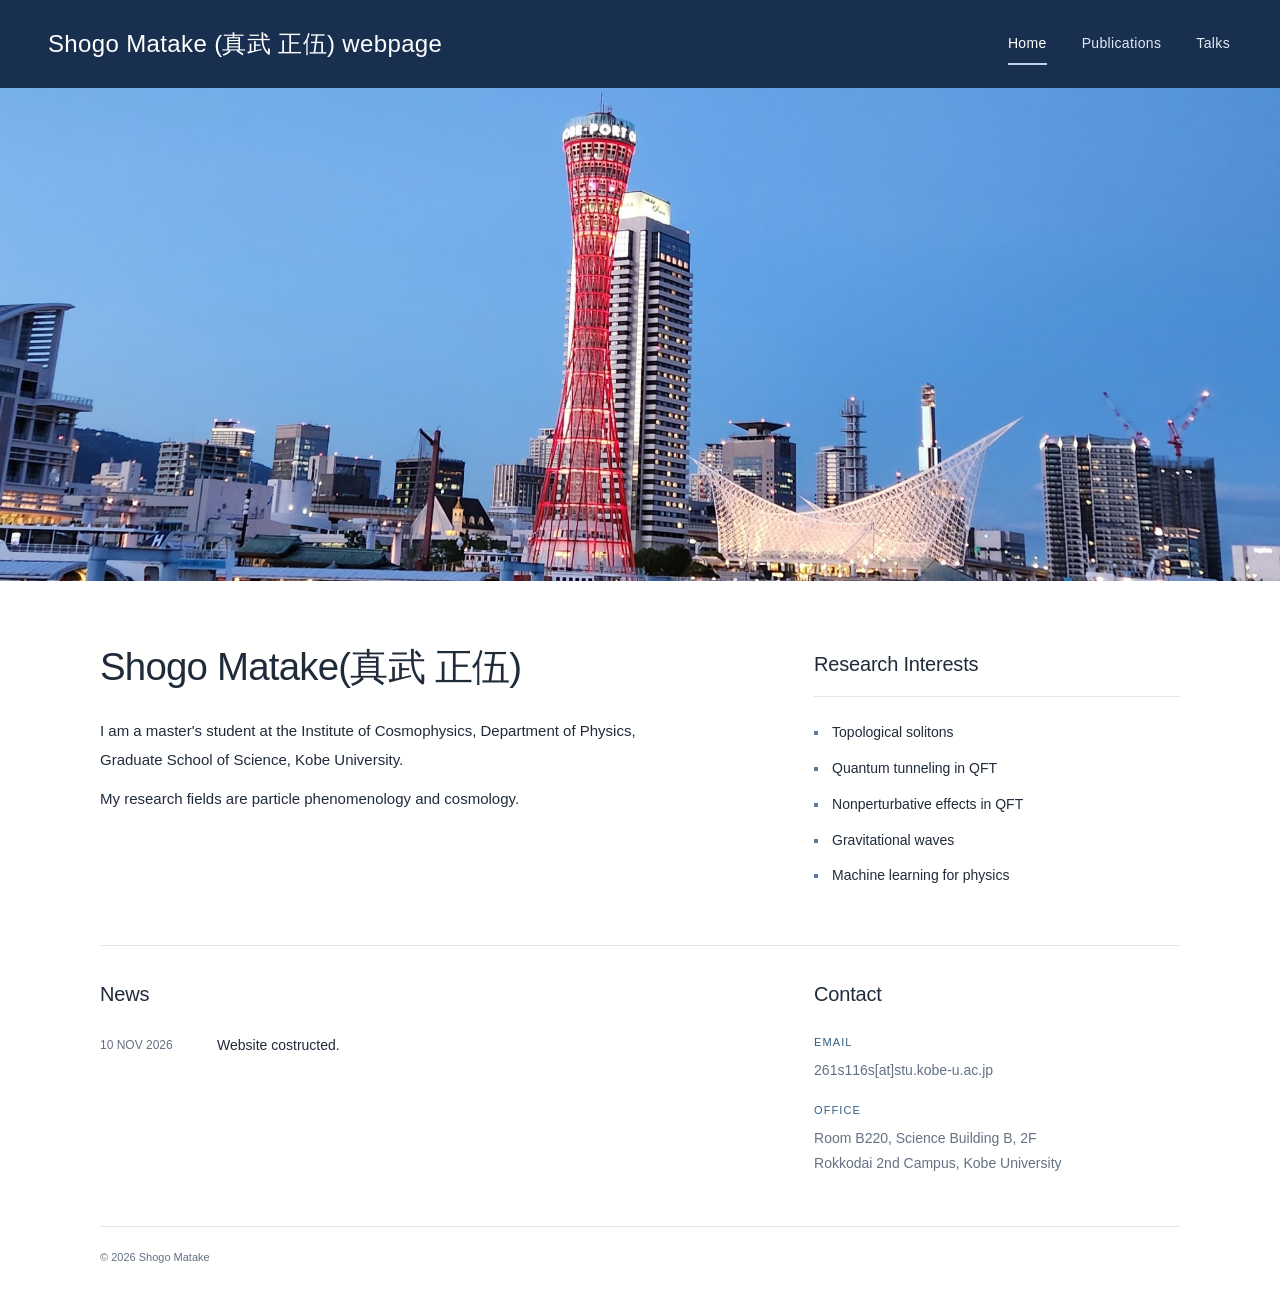
==== shogo_matake_homepage_final/index.html @ 948c3097 "Add website files" ====
<!doctype html>
<html lang="en">
<head>
  <meta charset="utf-8">
  <meta name="viewport" content="width=device-width, initial-scale=1">
  <meta name="description" content="Shogo Matake (真武正伍), master's student at Kobe University. Research in particle phenomenology and cosmology.">
  <meta name="theme-color" content="#192f50">
  <title>Home | Shogo Matake</title>
  <link rel="stylesheet" href="assets/css/style.css">
</head>
<body id="top">
  <a class="skip-link" href="#main">Skip to content</a>
  <header class="site-header">
    <div class="header-inner">
      <a class="site-title" href="index.html" aria-label="Shogo Matake homepage">
        Shogo Matake <span lang="ja">(真武 正伍)</span> <span class="homepage">webpage</span>
      </a>
      <button class="menu-button" type="button" aria-controls="main-nav" aria-expanded="true">Menu</button>
      <nav class="main-nav" id="main-nav" aria-label="Main navigation">
        <a href="index.html" aria-current="page">Home</a>
        <a href="publication.html">Publications</a>
        <a href="talk.html">Talks</a>
      </nav>
    </div>
  </header>
  <!-- Page photo: edit the image in assets/images to replace it. -->
  <figure class="hero">
    <img src="assets/images/home-port-tower.jpg" alt="Kobe Port Tower and the waterfront at dusk" width="2048" height="789" fetchpriority="high">
  </figure>
  <main class="content" id="main">
    <div class="intro-grid">
      <section aria-labelledby="name">
        <h1 id="name">Shogo Matake<span class="name-inline" lang="ja">(真武 正伍)</span></h1>
        <p class="intro-copy">I am a master's student at the Institute of Cosmophysics, Department of Physics, Graduate School of Science, Kobe University.</p>
        <p class="intro-copy">My research fields are particle phenomenology and cosmology.</p>
      </section>
      <section class="research" aria-labelledby="research-heading">
        <h2 id="research-heading">Research Interests</h2>
        <ul>
          <li>Topological solitons</li>
          <li>Quantum tunneling in QFT</li>
          <li>Nonperturbative effects in QFT</li>
          <li>Gravitational waves</li>
          <li>Machine learning for physics</li>
        </ul>
      </section>
    </div>
    <div class="details-grid">
      <section aria-labelledby="news-heading">
        <h2 id="news-heading">News</h2>
        <div class="news-item"><time datetime="2026-11-10">10 NOV 2026</time><p>Website costructed.</p></div>
      </section>
      <section class="contact" aria-labelledby="contact-heading">
        <h2 id="contact-heading">Contact</h2>
        <p class="label">EMAIL</p>
        <p>261s116s[at]stu.kobe-u.ac.jp</p>
        <p class="label office-label">OFFICE</p>
        <p>Room B220, Science Building B, 2F<br>Rokkodai 2nd Campus, Kobe University</p>
      </section>
    </div>
  </main>
  <footer class="site-footer">
    <p>© 2026 Shogo Matake</p>
  </footer>
  <script src="assets/js/main.js" defer></script>
</body>
</html>
---- shogo_matake_homepage_final/assets/css/style.css ----
/* Main colors and page width can be changed here. */ :root {
  --navy: #192f50;
  --ink: #202b3a;
  --muted: #647184;
  --blue: #365d88;
  --line: #e1e6ec;
  --width: 1080px;
}

*, *::before, *::after {
  box-sizing: border-box;
}

html {
  scroll-behavior: smooth;
}

body {
  margin: 0;
  background: #fff;
  color: var(--ink);
  font: 16px/1.8 -apple-system, BlinkMacSystemFont, "Segoe UI", "Hiragino Kaku Gothic ProN", "Yu Gothic", Meiryo, sans-serif;
  -webkit-font-smoothing: antialiased;
}

a {
  color: var(--blue);
  text-decoration: none;
}

a:hover {
  text-decoration: underline;
  text-underline-offset: 5px;
}

button {
  font: inherit;
}

a:focus-visible, button:focus-visible {
  outline: 3px solid #7da5ce;
  outline-offset: 6px;
}

.skip-link {
  position: fixed;
  z-index: 10;
  top: -80px;
  left: 20px;
  padding: 10px 18px;
  color: var(--navy);
  background: white;
}

.skip-link:focus {
  top: 12px;
}

.site-header {
  background: var(--navy);
  color: white;
}

.header-inner {
  min-height: 88px;
  padding: 0 48px;
  max-width: 1600px;
  margin: auto;
  display: flex;
  justify-content: space-between;
  align-items: center;
  gap: 32px;
}

.site-title {
  color: #fff;
  font-size: 24px;
  font-weight: 500;
  letter-spacing: .015em;
  line-height: 1.45;
}

.site-title:hover {
  text-decoration: none;
}

.site-title .japanese {
  font-size: .87em;
  font-weight: 400;
}

.site-title .homepage {
  font-weight: 400;
}

.main-nav {
  display: flex;
  align-items: center;
  gap: 31px;
  flex-shrink: 0;
}

.main-nav a {
  display: flex;
  align-items: center;
  min-height: 88px;
  padding: 0 2px;
  position: relative;
  color: #e3e9f3;
  font-size: 14px;
  letter-spacing: .025em;
}

.main-nav a::after {
  content: "";
  position: absolute;
  height: 2px;
  left: 2px;
  right: 2px;
  bottom: 23px;
  background: #c1d4ec;
  transform: scaleX(0);
  transition: transform .18s ease;
}

.main-nav a:hover, .main-nav a[aria-current="page"] {
  color: #fff;
  text-decoration: none;
}

.main-nav a:hover::after, .main-nav a[aria-current="page"]::after {
  transform: scaleX(1);
}

.menu-button {
  display: none;
  background: transparent;
  color: #fff;
  border: 1px solid #7e8ca3;
  border-radius: 4px;
  padding: 6px 12px;
  font-size: 14px;
  cursor: pointer;
}

.hero {
  margin: 0;
  width: 100%;
  background: #85b2df;
}

/* Display the supplied crop in full, at its original aspect ratio. */ .hero img {
  display: block;
  width: 100%;
  height: auto;
}

.content {
  max-width: var(--width);
  margin: 0 auto;
  padding: 61px 0 0;
}

.intro-grid {
  display: grid;
  grid-template-columns: 1.7fr 1fr;
  gap: 92px;
  padding-bottom: 51px;
}

.eyebrow {
  margin: 0 0 13px;
  font-size: 11px;
  font-weight: 600;
  letter-spacing: .19em;
  color: var(--blue);
}

h1 {
  font-size: clamp(31px, 3vw, 39px);
  line-height: 1.3;
  font-weight: 500;
  letter-spacing: -.02em;
  margin: 0 0 24px;
}

.name-inline {
  display: inline-block;
  font-size: inherit;
  font-weight: inherit;
}

.intro-copy {
  margin: 0;
  max-width: 590px;
  font-size: 15px;
  line-height: 1.95;
}

.intro-copy + .intro-copy {
  margin-top: 9px;
}

.profile-link {
  display: inline-flex;
  gap: 11px;
  align-items: center;
  margin-top: 22px;
  font-size: 13px;
  font-weight: 500;
}

.research {
  padding-top: 8px;
}

h2 {
  font-size: 20px;
  font-weight: 500;
  letter-spacing: -.01em;
  line-height: 1.45;
  margin: 0 0 24px;
}

.research h2 {
  padding-bottom: 17px;
  border-bottom: 1px solid var(--line);
  margin-bottom: 18px;
}

.research ul {
  margin: 0;
  padding: 0;
  list-style: none;
  font-size: 14px;
}

.research li {
  position: relative;
  padding: 6px 0 6px 18px;
  line-height: 1.7;
}

.research li::before {
  content: "";
  width: 4px;
  height: 4px;
  position: absolute;
  left: 0;
  top: 16px;
  background: #5c7a9a;
}

.details-grid {
  display: grid;
  grid-template-columns: 1.7fr 1fr;
  gap: 92px;
  padding: 34px 0 50px;
  border-top: 1px solid var(--line);
}

.news-item {
  display: grid;
  grid-template-columns: 100px 1fr;
  gap: 17px;
  font-size: 14px;
}

.news-item time {
  color: var(--muted);
  font-size: 12px;
  line-height: 2.1;
  font-variant-numeric: tabular-nums;
}

.news-item p {
  margin: 0;
}

.contact p {
  margin: 0;
  font-size: 14px;
  color: var(--muted);
}

.contact p {
  overflow-wrap: anywhere;
}

.contact .office-label {
  margin-top: 18px;
}

.contact .label {
  font-size: 11px;
  color: var(--blue);
  letter-spacing: .1em;
  margin-bottom: 5px;
}

.site-footer {
  border-top: 1px solid var(--line);
  max-width: var(--width);
  margin: 0 auto;
  padding: 21px 0 26px;
  display: flex;
  justify-content: space-between;
  align-items: center;
  flex-wrap: wrap;
  gap: 8px 24px;
  color: var(--muted);
  font-size: 11px;
}

.site-footer p {
  margin: 0;
}

.site-footer a {
  color: var(--muted);
}

@media (max-width: 1190px) {
  .content, .site-footer {
    margin-left: 48px;
    margin-right: 48px;
  }
  .header-inner {
    padding: 0 32px;
    gap: 20px;
  }
  .site-title {
    font-size: 22px;
  }
  .main-nav {
    gap: 22px;
  }
  .intro-grid, .details-grid {
    gap: 55px;
  }
}

@media (max-width: 900px) {
  .header-inner {
    flex-wrap: wrap;
    gap: 0;
    padding: 21px 30px 0;
  }
  .main-nav {
    width: 100%;
    justify-content: flex-end;
    gap: 26px;
  }
  .main-nav a {
    min-height: 54px;
  }
  .main-nav a::after {
    bottom: 11px;
  }
  .intro-grid, .details-grid {
    gap: 38px;
    grid-template-columns: 1.5fr 1fr;
  }
  .content {
    padding-top: 45px;
  }
}

@media (max-width: 640px) {
  .header-inner {
    min-height: 88px;
    padding: 19px 22px;
    justify-content: space-between;
    gap: 14px;
  }
  .site-title {
    font-size: 19px;
    max-width: calc(100% - 76px);
  }
  .site-title .homepage {
    display: block;
    font-size: 14px;
    opacity: .85;
    margin-top: 3px;
  }
  .menu-button {
    display: block;
  }
  .main-nav {
    display: flex;
    justify-content: space-between;
    gap: 8px;
    padding-top: 8px;
  }
  .main-nav.collapsed {
    display: none;
  }
  .main-nav a {
    min-height: 42px;
    font-size: 12px;
  }
  .main-nav a::after {
    bottom: 4px;
  }
  .content, .site-footer {
    margin-left: 26px;
    margin-right: 26px;
  }
  .content {
    padding-top: 38px;
  }
  .intro-grid, .details-grid {
    grid-template-columns: 1fr;
    gap: 34px;
  }
  .intro-grid {
    padding-bottom: 33px;
  }
  .intro-copy {
    font-size: 14px;
  }
  .research {
    padding-top: 0;
  }
  .research h2 {
    padding-bottom: 13px;
    margin-bottom: 12px;
  }
  h2 {
    font-size: 19px;
    margin-bottom: 18px;
  }
  .details-grid {
    padding-top: 28px;
    padding-bottom: 35px;
  }
  .site-footer {
    align-items: flex-start;
    flex-direction: column;
  }
}

@media (prefers-reduced-motion: reduce) {
  html {
    scroll-behavior: auto;
  }
  * {
    transition: none !important;
  }
}

.listing-content {
  padding-bottom: 66px;
  min-height: 330px;
}

.page-heading {
  margin-bottom: 34px;
  padding-bottom: 26px;
  border-bottom: 1px solid var(--line);
}

.page-heading h1 {
  margin: 0;
}

.publication-year {
  margin-bottom: 22px;
  color: var(--blue);
  font-size: 16px;
}

.publication-list {
  margin: 0;
  padding-left: 27px;
}

.publication-list li {
  padding-left: 10px;
}

.publication-list li::marker {
  color: var(--muted);
  font-size: 14px;
}

.publication-title {
  margin: 0 0 11px;
  max-width: 870px;
  font-size: 21px;
  line-height: 1.55;
  font-weight: 500;
}

.publication-title a {
  color: var(--ink);
}

.publication-authors {
  margin: 0 0 5px;
  font-size: 15px;
  line-height: 1.85;
}

.publication-authors strong {
  font-weight: 600;
}

.publication-venue {
  margin: 0;
  font-size: 14px;
  color: var(--muted);
}

.publication-links {
  display: flex;
  flex-wrap: wrap;
  gap: 10px 24px;
  margin-top: 17px;
  font-size: 14px;
}

.talk-section + .talk-section {
  margin-top: 36px;
  padding-top: 30px;
  border-top: 1px solid var(--line);
}

.talk-section h2 {
  margin-bottom: 16px;
}

.empty-note {
  margin: 0;
  color: var(--muted);
  font-size: 14px;
}

@media (max-width: 640px) {
  .listing-content {
    padding-bottom: 40px;
  }
  .page-heading {
    margin-bottom: 27px;
    padding-bottom: 21px;
  }
  .publication-title {
    font-size: 19px;
  }
  .publication-authors {
    font-size: 14px;
  }
  .publication-list {
    padding-left: 21px;
  }
  .publication-list li {
    padding-left: 5px;
  }
  .publication-links {
    gap: 8px 20px;
  }
}

.talk-list {
  list-style: none;
  margin: 0;
  padding: 0;
}

.talk-item {
  display: grid;
  grid-template-columns: 124px minmax(0, 1fr);
  gap: 28px;
  padding: 20px 0;
}

.talk-item + .talk-item {
  border-top: 1px solid var(--line);
}

.talk-item time {
  padding-top: 4px;
  font-size: 12px;
  color: var(--muted);
  font-variant-numeric: tabular-nums;
}

.talk-title {
  margin: 0 0 6px;
  font-size: 18px;
  font-weight: 500;
  line-height: 1.65;
  overflow-wrap: anywhere;
}

.talk-title a {
  color: var(--ink);
}

.talk-event {
  margin: 0;
  color: var(--muted);
  font-size: 14px;
  line-height: 1.8;
}

.talk-award {
  margin: 7px 0 0;
  color: var(--blue);
  font-size: 12px;
}

.talk-year {
  margin: 25px 0 2px;
  color: var(--blue);
  font-size: 16px;
  font-weight: 500;
}

.talk-list + .talk-year {
  margin-top: 34px;
}

@media (max-width: 640px) {
  .talk-item {
    grid-template-columns: 1fr;
    gap: 7px;
    padding: 19px 0;
  }
  .talk-item time {
    padding-top: 0;
    font-size: 11px;
  }
  .talk-title {
    font-size: 16px;
  }
  .talk-event {
    font-size: 13px;
  }
}
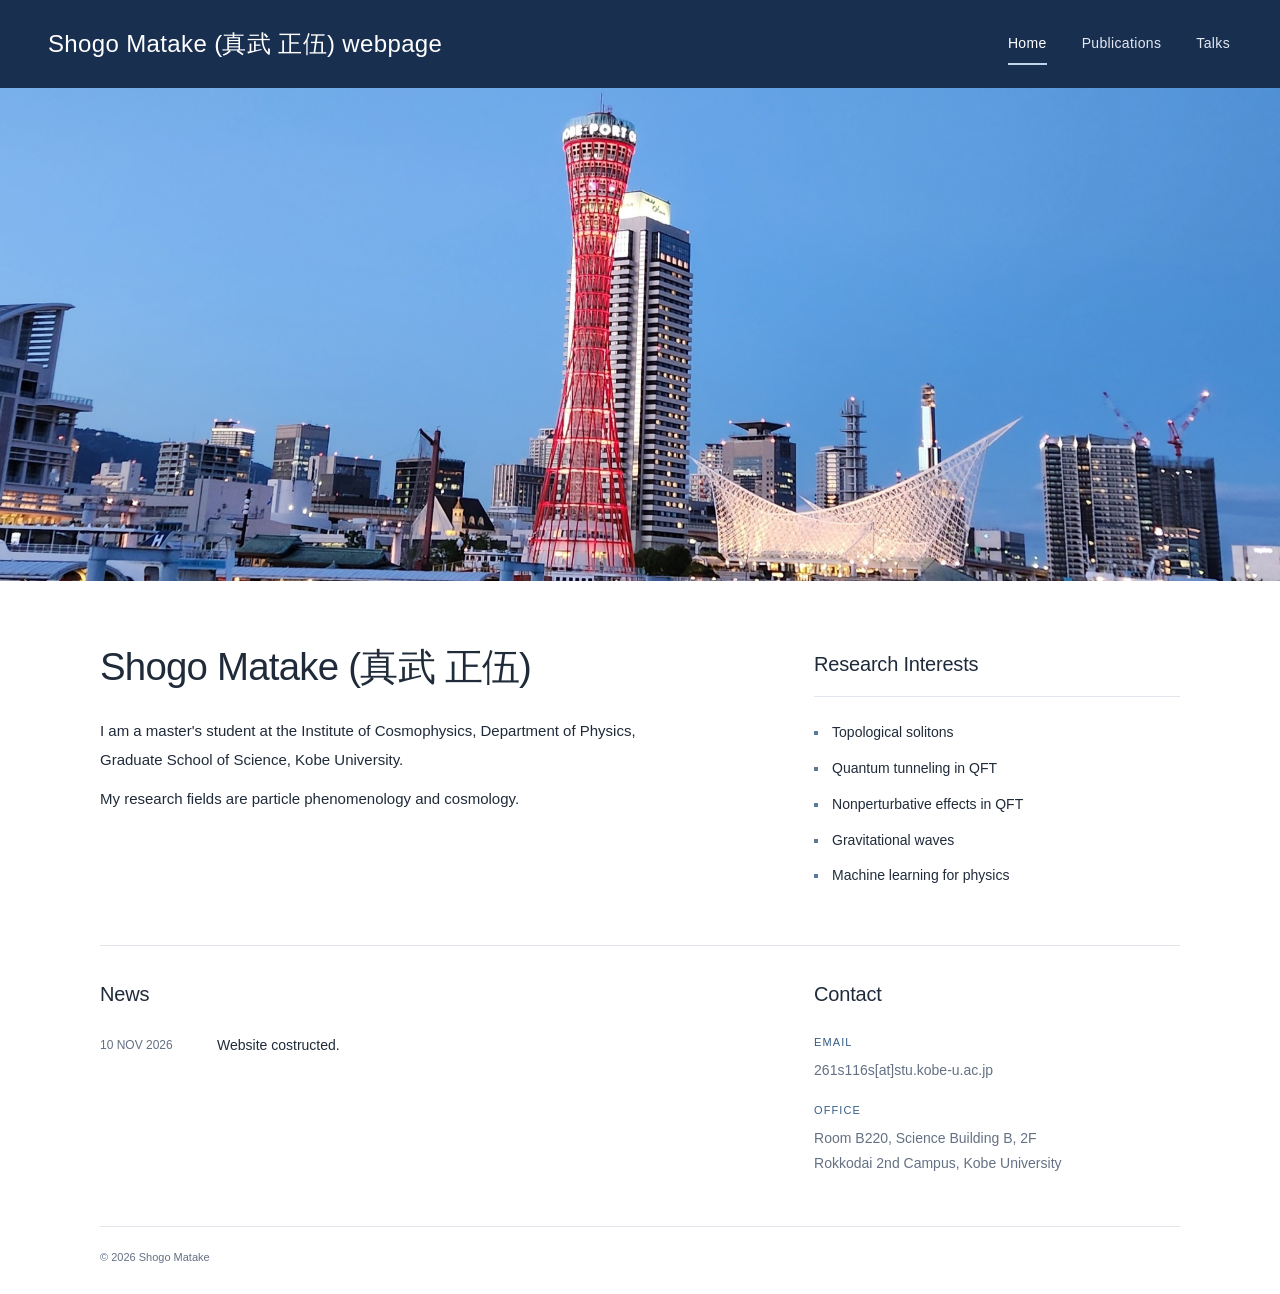
==== commit 98d34be8: "Update index.html" ====
--- a/shogo_matake_homepage_final/index.html
+++ b/shogo_matake_homepage_final/index.html
@@ -30,7 +30,7 @@
   <main class="content" id="main">
     <div class="intro-grid">
       <section aria-labelledby="name">
-        <h1 id="name">Shogo Matake<span class="name-inline" lang="ja">(真武 正伍)</span></h1>
+        <h1 id="name">Shogo Matake <span class="name-inline" lang="ja">(真武 正伍)</span></h1>
         <p class="intro-copy">I am a master's student at the Institute of Cosmophysics, Department of Physics, Graduate School of Science, Kobe University.</p>
         <p class="intro-copy">My research fields are particle phenomenology and cosmology.</p>
       </section>
